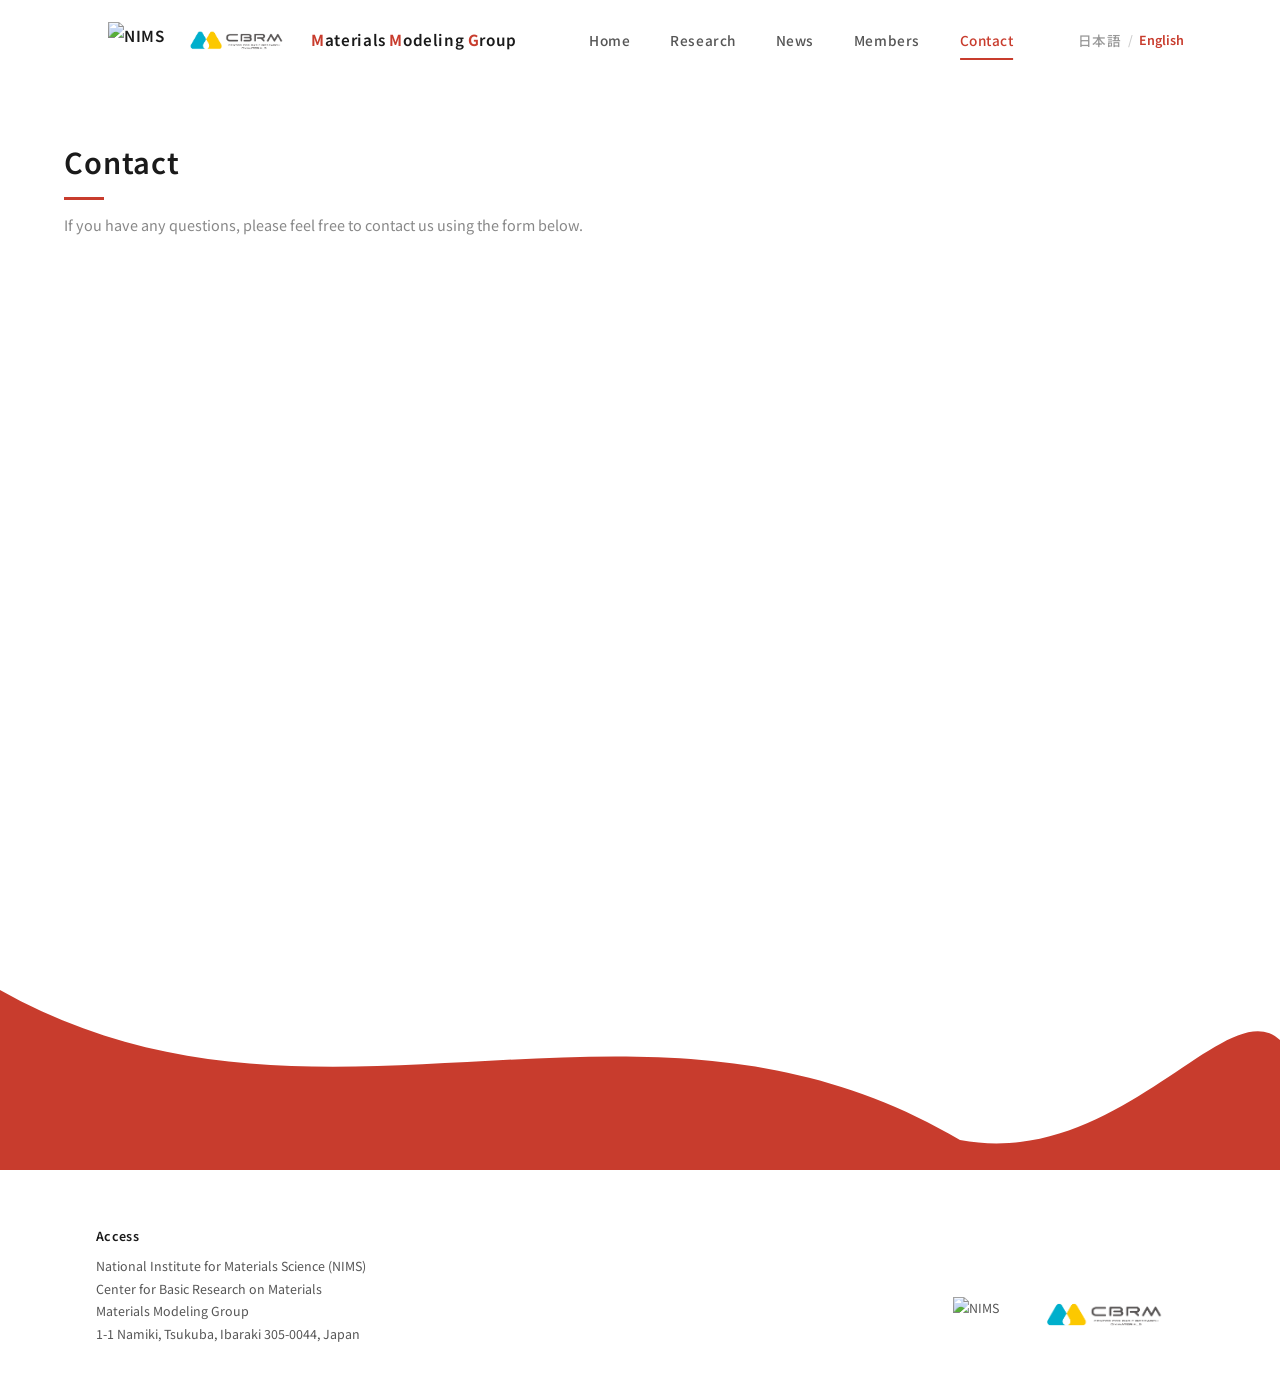
==== contact-en.html @ 7f23a016 "言語切替ボタン追加、英語ページ作成、スマホ版membersボタン位置修正 - ナビバーに日本語/English言語スイッチャーを全ページに追加 - 英語版ページ6ファイル新規作成（index, res" ====
<!DOCTYPE html>
<html lang="en">
<head>
  <meta charset="UTF-8">
  <meta name="viewport" content="width=device-width, initial-scale=1.0">
  <title>Contact - Materials Modeling Group</title>
  <link rel="stylesheet" href="css/style.css">
</head>
<body>
  <header class="navbar">
    <div class="navbar-inner">
      <a href="index-en.html" class="navbar-brand">
        <div class="navbar-logos">
          <img src="images/logo_nims_ja_en.png" alt="NIMS">
          <img src="images/cbrm_logo_yoko.png" alt="CBRM">
        </div>
        <span class="navbar-brand-text"><span>M</span>aterials <span>M</span>odeling <span>G</span>roup</span>
      </a>
      <nav class="nav-links">
        <a href="index-en.html">Home</a>
        <a href="research-en.html">Research</a>
        <a href="news-en.html">News</a>
        <a href="members-en.html">Members</a>
        <a href="contact-en.html" class="active">Contact</a>
        <div class="lang-switcher">
          <a href="contact.html">日本語</a>
          <span class="lang-separator">/</span>
          <span class="lang-active">English</span>
        </div>
      </nav>
      <button class="hamburger" aria-label="Menu">
        <span></span>
        <span></span>
        <span></span>
      </button>
    </div>
  </header>

  <main>
    <div class="container">
      <div class="page-header">
        <h1>Contact</h1>
        <p>If you have any questions, please feel free to contact us using the form below.</p>
      </div>

      <div class="contact-form fade-in-up">
        <div class="form-card" id="form-container">
          <form id="contact-form" onsubmit="return handleSubmit(event)">
            <div class="form-group">
              <label for="name">Name *</label>
              <input type="text" id="name" name="name" required>
              <p class="error-message hidden" id="name-error">Please enter your name</p>
            </div>

            <div class="form-group">
              <label for="email">Email *</label>
              <input type="email" id="email" name="email" required>
              <p class="error-message hidden" id="email-error">Please enter a valid email address</p>
            </div>

            <div class="form-group">
              <label for="subject">Subject *</label>
              <input type="text" id="subject" name="subject" required>
              <p class="error-message hidden" id="subject-error">Please enter a subject</p>
            </div>

            <div class="form-group">
              <label for="message">Message *</label>
              <textarea id="message" name="message" rows="6" required></textarea>
              <p class="error-message hidden" id="message-error">Please enter a message with at least 10 characters</p>
            </div>

            <button type="submit" class="btn-primary">Submit</button>
          </form>
        </div>

        <div class="form-card success-message hidden" id="success-container">
          <h2>Thank you for your inquiry</h2>
          <p>We will review your message and get back to you shortly.</p>
          <button class="btn-primary" onclick="resetForm()">New Inquiry</button>
        </div>
      </div>
    </div>
  </main>

  <div class="footer-wave">
    <svg viewBox="0 0 1440 220" preserveAspectRatio="none" xmlns="http://www.w3.org/2000/svg">
      <path d="M0,40 C360,220 720,0 1080,190 C1260,220 1380,40 1440,90 L1440,220 L0,220 Z"/>
    </svg>
  </div>

  <footer class="footer">
    <div class="footer-inner">
      <div class="footer-content">
        <div class="footer-access">
          <p class="footer-access-title">Access</p>
          <p>National Institute for Materials Science (NIMS)</p>
          <p>Center for Basic Research on Materials</p>
          <p>Materials Modeling Group</p>
          <p>1-1 Namiki, Tsukuba, Ibaraki 305-0044, Japan</p>
        </div>
        <div class="footer-logos">
          <img src="images/logo_nims_ja_en.png" alt="NIMS">
          <img src="images/cbrm_logo_yoko.png" alt="CBRM">
        </div>
      </div>
      <p class="footer-copy">&copy; 2026 Materials Modeling Group. All rights reserved.</p>
    </div>
  </footer>

  <script src="js/contact.js"></script>
  <script src="js/main.js"></script>
</body>
</html>
---- css/style.css ----
/* ========================================
   Materials Modeling Group
   Black / White / Gray / Vermillion / Dark Yellow-Green
   ======================================== */

/* Google Fonts */
@import url('https://fonts.googleapis.com/css2?family=Inter:wght@300;400;500;600;700&family=Noto+Sans+JP:wght@300;400;500;600;700&display=swap');

/* Reset & Base */
* {
  box-sizing: border-box;
  margin: 0;
  padding: 0;
}

html {
  font-size: 16px;
  scroll-behavior: smooth;
  background-color: #e8e8e8;
  overflow-x: hidden;
  -webkit-text-size-adjust: 100%;
  -moz-text-size-adjust: 100%;
  text-size-adjust: 100%;
}

body {
  font-family: 'Noto Sans JP', 'Inter', sans-serif;
  line-height: 1.8;
  color: #333;
  background-color: #fff;
  min-height: 100vh;
  font-weight: 400;
  max-width: 1600px;
  margin: 0 auto;
  box-shadow: 0 0 20px rgba(0,0,0,0.08);
  overflow-x: hidden;
}

a {
  color: #c83c2d;
  text-decoration: none;
  transition: color 0.3s ease;
}

a:hover {
  color: #a02e22;
}

ul {
  list-style: none;
}

img {
  max-width: 100%;
  height: auto;
}

/* ========================================
   Top Navbar
   ======================================== */
.navbar {
  position: fixed;
  top: 0;
  left: 50%;
  transform: translateX(-50%);
  width: 100%;
  max-width: 1600px;
  z-index: 1000;
  background-color: #fff;
  transition: box-shadow 0.4s ease;
  height: 80px;
}

.navbar.scrolled {
  box-shadow: 0 2px 16px rgba(0, 0, 0, 0.1);
}

.navbar-inner {
  width: 85%;
  max-width: 1200px;
  margin: 0 auto;
  display: flex;
  align-items: center;
  justify-content: space-between;
  height: 100%;
}

.navbar-brand {
  display: flex;
  align-items: center;
  gap: 0.75rem;
  text-decoration: none;
  color: #1a1a1a;
  font-weight: 600;
  font-size: 0.95rem;
  letter-spacing: 0.04em;
}

.navbar-brand:hover {
  color: #1a1a1a;
}

.navbar-logos {
  display: flex;
  align-items: center;
  gap: 0;
}

.navbar-logos img {
  height: 60px;
  width: auto;
  /* NIMS logo guideline: 保護エリア = 短辺(height) x 20% = 12px min */
  padding: 12px;
}

.navbar-logos img:last-child {
  height: 45px;
  padding: 8px;
}

.navbar-brand-text span {
  color: #c83c2d;
  font-weight: 700;
}

.nav-links {
  display: flex;
  align-items: center;
  gap: 2.5rem;
}

.nav-links a {
  color: #555;
  text-decoration: none;
  font-size: 0.85rem;
  font-weight: 500;
  padding: 0.5rem 0;
  position: relative;
  transition: color 0.3s ease;
  letter-spacing: 0.04em;
}

.nav-links a::after {
  content: '';
  position: absolute;
  bottom: 0;
  left: 50%;
  transform: translateX(-50%);
  width: 0;
  height: 2px;
  background-color: #c83c2d;
  transition: width 0.3s ease;
}

.nav-links a:hover {
  color: #c83c2d;
  text-decoration: none;
}

.nav-links a:hover::after {
  width: 100%;
}

.nav-links a.active {
  color: #c83c2d;
}

.nav-links a.active::after {
  width: 100%;
}

/* Language Switcher */
.lang-switcher {
  display: flex;
  align-items: center;
  gap: 0.4rem;
  font-size: 0.78rem;
  font-weight: 500;
  margin-left: 1.5rem;
  white-space: nowrap;
}

.lang-switcher a {
  color: #999;
  text-decoration: none;
  transition: color 0.3s ease;
}

.lang-switcher a:hover {
  color: #c83c2d;
}

.lang-active {
  color: #c83c2d;
  font-weight: 600;
}

.lang-separator {
  color: #ccc;
}

/* Hamburger Menu */
.hamburger {
  display: none;
  flex-direction: column;
  justify-content: center;
  gap: 6px;
  width: 28px;
  height: 28px;
  cursor: pointer;
  background: none;
  border: none;
  padding: 0;
  z-index: 1001;
}

.hamburger span {
  display: block;
  width: 100%;
  height: 1.5px;
  background-color: #1a1a1a;
  transition: all 0.3s ease;
}

.hamburger.active span:nth-child(1) {
  transform: translateY(7.5px) rotate(45deg);
}

.hamburger.active span:nth-child(2) {
  opacity: 0;
}

.hamburger.active span:nth-child(3) {
  transform: translateY(-7.5px) rotate(-45deg);
}

/* ========================================
   Hero Section
   ======================================== */
.hero {
  width: 100%;
  margin-top: 80px;
  position: relative;
}

.hero-image {
  width: 100%;
  position: relative;
  height: 75vh;
  max-height: 650px;
  min-height: 420px;
  background-color: #e0e0e0;
  overflow: hidden;
}

.hero-image > img {
  width: 100%;
  height: 100%;
  object-fit: cover;
  display: block;
}

.hero-overlay {
  position: absolute;
  top: 0;
  left: 0;
  right: 0;
  bottom: 0;
  display: flex;
  flex-direction: column;
  justify-content: flex-end;
  background: linear-gradient(
    to top,
    rgba(0, 0, 0, 0.55) 0%,
    rgba(0, 0, 0, 0.25) 40%,
    rgba(0, 0, 0, 0.05) 70%,
    transparent 100%
  );
  pointer-events: none;
  padding: 4rem 5rem 11rem;
}

.hero-title {
  color: #fff;
  font-family: 'Inter', 'Noto Sans JP', sans-serif;
  font-size: 3.5rem;
  font-weight: 700;
  letter-spacing: 0.03em;
  text-shadow: 0 2px 16px rgba(0, 0, 0, 0.3);
  margin-bottom: 1.25rem;
}

.hero-title .accent {
  color: #c83c2d;
}

.hero-catchphrase {
  border-left: 3px solid rgba(255, 255, 255, 0.6);
  padding-left: 1.5rem;
}

.hero-catchphrase p {
  color: rgba(255, 255, 255, 0.95);
  font-size: 1.1rem;
  font-weight: 400;
  text-shadow: 0 1px 8px rgba(0, 0, 0, 0.25);
  line-height: 1.8;
  letter-spacing: 0.04em;
}

/* Hero wave — overlaps onto the hero */
.hero .wave-divider {
  position: absolute;
  bottom: -1px;
  left: 0;
  right: 0;
  z-index: 2;
  line-height: 0;
}

/* ========================================
   Container
   ======================================== */
.container {
  width: 90%;
  max-width: 1300px;
  margin: 0 auto;
}

/* ========================================
   Sections
   ======================================== */
.section {
  padding: 1.5rem 0 14rem;
  position: relative;
  overflow: hidden;
}

.section-alt {
  background-color: #f0f0f0;
}

.section-accent {
  background-color: #c83c2d;
}

.section-accent .section-header h2 {
  color: #fff;
}

.section-accent .section-header h2::after {
  background-color: #fff;
}

.section-accent .more-link {
  color: rgba(255,255,255,0.85);
}

.section-accent .more-link:hover {
  color: #fff;
}

.section-white {
  background-color: #fff;
}

.section-header {
  display: flex;
  justify-content: space-between;
  align-items: flex-end;
  margin-bottom: 2.5rem;
}

.section-header h2 {
  color: #1a1a1a;
  font-size: 1.6rem;
  font-weight: 600;
  position: relative;
  padding-bottom: 0.75rem;
  letter-spacing: 0.03em;
}

.section-header h2::after {
  content: '';
  position: absolute;
  bottom: 0;
  left: 0;
  width: 32px;
  height: 3px;
  background-color: #c83c2d;
}

.more-link {
  color: #c83c2d;
  font-size: 0.85rem;
  font-weight: 500;
  transition: opacity 0.3s ease;
  display: inline-flex;
  align-items: center;
  gap: 0.3rem;
  letter-spacing: 0.02em;
}

.more-link:hover {
  opacity: 0.7;
}

/* ========================================
   Wave Dividers — large dramatic curves
   ======================================== */
.wave-divider {
  position: relative;
  width: 100%;
  overflow: hidden;
  line-height: 0;
  background-color: transparent;
}

.wave-divider svg {
  display: block;
  width: 100%;
  height: 220px;
}

.wave-divider.wave-alt svg path {
  fill: #f0f0f0;
}

.wave-divider.wave-white svg path {
  fill: #fff;
}

/* Section bottom waves */
.section .wave-divider-bottom {
  position: absolute;
  bottom: -1px;
  left: 0;
  right: 0;
  z-index: 2;
  line-height: 0;
}

.section .wave-divider-bottom svg {
  display: block;
  width: 100%;
  height: 220px;
}

/* Footer top wave */
.footer-wave {
  position: relative;
  width: 100%;
  overflow: hidden;
  line-height: 0;
  margin-bottom: -1px;
  background-color: #fff;
}

.footer-wave svg {
  display: block;
  width: 100%;
  height: 220px;
}

.footer-wave svg path {
  fill: #c83c2d;
}

/* ========================================
   Intro Section
   ======================================== */
.intro-section {
  max-width: min(860px, 100%);
  margin: 0 auto;
}

.intro-keywords {
  display: grid;
  grid-template-columns: repeat(4, 1fr);
  gap: 1.25rem;
  margin-bottom: 3rem;
}

.keyword-card {
  background-color: #fff;
  border-radius: 4px;
  padding: 2rem 1rem;
  text-align: center;
  box-shadow: 0 2px 12px rgba(0, 0, 0, 0.06);
  transition: transform 0.4s ease, box-shadow 0.4s ease;
  border: 1px solid #e0e0e0;
}

.section-alt .keyword-card {
  background-color: #fff;
}

.section-white .keyword-card {
  background-color: #f0f0f0;
  border-color: transparent;
}

.keyword-card:hover {
  transform: translateY(-6px);
  box-shadow: 0 12px 32px rgba(0, 0, 0, 0.1);
}

.keyword-icon {
  font-size: 1.75rem;
  margin-bottom: 0.75rem;
  display: block;
  color: #4a7a2e;
}

.keyword-card h3 {
  font-size: 0.9rem;
  font-weight: 600;
  color: #1a1a1a;
  letter-spacing: 0.04em;
}

.intro-heading {
  font-size: 1.15rem;
  font-weight: 700;
  color: #1a1a1a;
  margin-bottom: 1.5rem;
  line-height: 1.8;
}

.intro-text {
  line-height: 2;
  text-align: left;
}

.intro-text p {
  margin-bottom: 1.5rem;
  color: #555;
  font-size: 0.78rem;
}

.intro-text p:last-child {
  margin-bottom: 0;
}

/* ========================================
   News - Timeline Style
   ======================================== */
.news-timeline {
  padding-left: 0.5rem;
}

.news-timeline-item {
  display: flex;
  align-items: flex-start;
  gap: 1.5rem;
  padding: 1rem 0;
  border-bottom: 1px solid #ddd;
  position: relative;
  padding-left: 1.5rem;
  transition: background-color 0.3s ease;
}

.news-timeline-item::before {
  content: '';
  position: absolute;
  left: 0;
  top: 50%;
  transform: translateY(-50%);
  width: 6px;
  height: 6px;
  background-color: #c83c2d;
  border-radius: 50%;
}

.news-timeline-item:last-child {
  border-bottom: none;
}

.news-timeline-item:hover {
  background-color: #f5f5f5;
}

.news-timeline-item .date {
  color: #999;
  font-size: 0.78rem;
  min-width: 100px;
  font-weight: 400;
}

.news-timeline-item .news-title {
  color: #333;
  font-size: 0.78rem;
  line-height: 1.7;
}

.news-timeline-item:hover .news-title {
  color: #c83c2d;
}

/* ========================================
   Top Page Members - square photos, cards
   ======================================== */
.top-member-leader {
  display: flex;
  justify-content: center;
  margin-bottom: 2rem;
}

.top-member-leader .top-member-card {
  width: calc(100% / 3 - 1.34rem);
}

.top-member-grid {
  display: grid;
  grid-template-columns: repeat(3, 1fr);
  gap: 2rem;
  margin-bottom: 2rem;
}

.top-member-grid:last-child {
  margin-bottom: 0;
}

.top-member-card {
  background-color: #fff;
  border-radius: 4px;
  box-shadow: 0 2px 12px rgba(0, 0, 0, 0.06);
  overflow: hidden;
  transition: transform 0.4s ease, box-shadow 0.4s ease;
  display: flex;
  flex-direction: column;
  align-items: center;
  padding: 2.5rem 1.5rem 1.5rem;
  text-align: center;
  border: 1px solid #e0e0e0;
}

.section-alt .top-member-card {
  background-color: #fff;
}

.top-member-card:hover {
  transform: translateY(-6px);
  box-shadow: 0 16px 40px rgba(0, 0, 0, 0.1);
}

.top-member-photo {
  width: 120px;
  height: 160px;
  border-radius: 4px;
  object-fit: cover;
  object-position: top;
  display: block;
  border: 2px solid #e0e0e0;
  margin-bottom: 1.25rem;
  transition: border-color 0.4s ease;
}

.top-member-card:hover .top-member-photo {
  border-color: #4a7a2e;
}

.top-member-body {
  display: flex;
  flex-direction: column;
  align-items: center;
  flex: 1;
  width: 100%;
}

.top-member-name {
  font-size: 1rem;
  font-weight: 600;
  color: #1a1a1a;
  margin-bottom: 0.1rem;
}

.top-member-title {
  font-size: 0.75rem;
  color: #999;
  margin-bottom: 0.5rem;
  font-weight: 400;
  letter-spacing: 0.03em;
}

.top-member-email {
  font-size: 0.72rem;
  color: #888;
  margin-bottom: 0.5rem;
}

.top-member-research {
  font-size: 0.78rem;
  color: #555;
  line-height: 1.6;
  margin-bottom: 0.75rem;
  flex: 1;
}

.top-member-buttons {
  display: flex;
  gap: 0.5rem;
  justify-content: center;
}

.personal-page-btn {
  display: inline-block;
  background-color: transparent;
  color: #4a7a2e;
  padding: 0.35rem 1.2rem;
  border-radius: 2px;
  font-size: 0.75rem;
  font-weight: 500;
  text-decoration: none;
  transition: all 0.3s ease;
  border: 1px solid #4a7a2e;
}

.personal-page-btn:hover {
  background-color: #4a7a2e;
  color: #fff;
  text-decoration: none;
}

/* ========================================
   Page Header (subpages)
   ======================================== */
.page-header {
  padding-top: calc(80px + 3.5rem);
  padding-bottom: 2.5rem;
}

.page-header h1 {
  color: #1a1a1a;
  font-size: 1.8rem;
  font-weight: 600;
  margin-bottom: 0.5rem;
  position: relative;
  padding-bottom: 0.75rem;
  letter-spacing: 0.03em;
}

.page-header h1::after {
  content: '';
  position: absolute;
  bottom: 0;
  left: 0;
  width: 40px;
  height: 3px;
  background-color: #c83c2d;
}

.page-header p {
  color: #888;
  font-size: 0.9rem;
  margin-top: 0.75rem;
  font-weight: 400;
}

/* ========================================
   News List (news.html)
   ======================================== */
.news-list {
  display: flex;
  flex-direction: column;
  gap: 1.25rem;
}

.news-card {
  background-color: #fff;
  border-radius: 4px;
  box-shadow: 0 2px 12px rgba(0, 0, 0, 0.06);
  padding: 1.75rem 2rem;
  transition: transform 0.3s ease, box-shadow 0.3s ease;
  border: 1px solid #e0e0e0;
}

.news-card:hover {
  transform: translateY(-3px);
  box-shadow: 0 12px 32px rgba(0, 0, 0, 0.1);
}

.news-header {
  display: flex;
  justify-content: space-between;
  align-items: center;
  margin-bottom: 0.5rem;
}

.news-card h2 {
  color: #1a1a1a;
  font-size: 1.05rem;
  font-weight: 600;
  margin: 0.5rem 0;
  line-height: 1.6;
}

.category {
  display: inline-block;
  background-color: #c83c2d;
  color: white;
  padding: 0.2rem 0.85rem;
  border-radius: 2px;
  font-size: 0.7rem;
  font-weight: 500;
  letter-spacing: 0.03em;
}

.date {
  color: #999;
  font-size: 0.78rem;
  font-weight: 400;
}

.preview {
  color: #666;
  font-size: 0.78rem;
  line-height: 1.7;
  margin-top: 0.5rem;
}

/* ========================================
   Members Page (members.html)
   ======================================== */
.member-section {
  margin-bottom: 3rem;
}

.member-section-title {
  color: #1a1a1a;
  font-size: 1.05rem;
  font-weight: 600;
  padding-bottom: 0.6rem;
  border-bottom: 1px solid #ddd;
  margin-bottom: 1.5rem;
  position: relative;
  letter-spacing: 0.03em;
}

.member-section-title::before {
  content: '';
  position: absolute;
  bottom: -1px;
  left: 0;
  width: 28px;
  height: 3px;
  background-color: #c83c2d;
}

.member-list {
  display: flex;
  flex-direction: column;
  gap: 1.5rem;
}

.member-entry {
  display: flex;
  gap: 2rem;
  padding: 1.75rem;
  background-color: #fff;
  border-radius: 4px;
  box-shadow: 0 2px 12px rgba(0, 0, 0, 0.04);
  transition: box-shadow 0.4s ease;
  border: 1px solid #e0e0e0;
}

.member-entry:hover {
  box-shadow: 0 8px 28px rgba(0, 0, 0, 0.08);
}

.member-photo {
  width: 120px;
  height: 160px;
  object-fit: cover;
  object-position: top;
  border-radius: 4px;
  flex-shrink: 0;
  transition: transform 0.4s ease;
}

.member-entry:hover .member-photo {
  transform: scale(1.02);
}

.member-info {
  flex: 1;
  display: flex;
  flex-direction: column;
}

.member-name {
  color: #1a1a1a;
  font-size: 1rem;
  font-weight: 600;
  margin-bottom: 0.1rem;
}

.member-photo-area {
  display: flex;
  flex-direction: column;
  align-items: center;
  flex-shrink: 0;
}

.member-photo-area .email {
  font-size: 0.68rem;
  color: #888;
  text-align: center;
  margin-top: 0.4rem;
  word-break: break-all;
  line-height: 1.3;
}

.member-photo-area .email::before {
  content: '';
  display: inline-block;
  width: 0.72rem;
  height: 0.72rem;
  margin-right: 0.2rem;
  vertical-align: middle;
  background-image: url("data:image/svg+xml,%3Csvg xmlns='http://www.w3.org/2000/svg' viewBox='0 0 24 24' fill='none' stroke='%23888' stroke-width='2'%3E%3Crect x='2' y='4' width='20' height='16' rx='2'/%3E%3Cpath d='M22 4L12 13 2 4'/%3E%3C/svg%3E");
  background-size: contain;
  background-repeat: no-repeat;
}

.member-info .samurai-btn {
  display: inline-block;
  background-color: transparent;
  color: #4a7a2e;
  padding: 0.3rem 1.2rem;
  border-radius: 2px;
  font-size: 0.75rem;
  font-weight: 500;
  text-decoration: none;
  margin-bottom: 0.75rem;
  margin-right: 0.5rem;
  transition: all 0.3s ease;
  border: 1px solid #4a7a2e;
}

.member-info .samurai-btn:hover {
  background-color: #4a7a2e;
  color: #fff;
  text-decoration: none;
}

.member-info .personal-page-btn {
  margin-bottom: 0.75rem;
}

.member-info .research-title {
  color: #333;
  font-size: 0.78rem;
  font-weight: 500;
  margin-bottom: 0;
  line-height: 1.4;
}

.member-info .keywords {
  color: #999;
  font-size: 0.78rem;
  line-height: 1.4;
}


.member-additional-roles {
  font-size: 0.78rem;
  color: #888;
  font-weight: 400;
  margin-bottom: 0.6rem;
  line-height: 1.4;
}

.member-additional-roles:empty {
  display: none;
}

.member-buttons {
  display: flex;
  gap: 0.5rem;
  margin-top: auto;
  align-self: flex-end;
  padding-top: 0.75rem;
  align-items: center;
}

.member-buttons .samurai-btn,
.member-buttons .researchmap-btn,
.member-buttons .personal-page-btn {
  margin: 0;
}

.member-info .researchmap-btn {
  display: inline-block;
  background-color: transparent;
  color: #4a7a2e;
  padding: 0.3rem 1.2rem;
  border-radius: 2px;
  font-size: 0.75rem;
  font-weight: 500;
  text-decoration: none;
  transition: all 0.3s ease;
  border: 1px solid #4a7a2e;
}

.member-info .researchmap-btn:hover {
  background-color: #4a7a2e;
  color: #fff;
  text-decoration: none;
}

/* Compact Member Grid */
.compact-member-grid {
  display: grid;
  grid-template-columns: repeat(4, 1fr);
  gap: 1.5rem;
}

.compact-member-item {
  text-align: center;
  background-color: #fff;
  border-radius: 4px;
  padding: 1.75rem 1rem;
  box-shadow: 0 2px 12px rgba(0, 0, 0, 0.04);
  transition: transform 0.4s ease, box-shadow 0.4s ease;
  border: 1px solid #e0e0e0;
}

.compact-member-item:hover {
  transform: translateY(-5px);
  box-shadow: 0 12px 32px rgba(0, 0, 0, 0.1);
}

.compact-member-photo {
  width: 90px;
  height: 110px;
  border-radius: 4px;
  object-fit: cover;
  object-position: top;
  border: 2px solid #e0e0e0;
  display: block;
  margin: 0 auto 0.75rem;
  transition: border-color 0.4s ease;
}

.compact-member-item:hover .compact-member-photo {
  border-color: #4a7a2e;
}

.compact-member-name {
  font-size: 0.85rem;
  font-weight: 600;
  color: #1a1a1a;
  line-height: 1.4;
}

.compact-member-name span {
  font-size: 0.75rem;
  font-weight: 400;
  color: #999;
}

.inline-title-grid {
  display: grid;
  grid-template-columns: repeat(4, 1fr);
  gap: 1.5rem;
}

.inline-title-span2 {
  grid-column: span 2;
}

.member-grid-2col {
  display: grid;
  grid-template-columns: repeat(2, 1fr);
  gap: 1.5rem;
}

.member-title-label {
  font-size: 0.78rem;
  color: #999;
  font-weight: 400;
  letter-spacing: 0.03em;
  margin-bottom: 0.6rem;
  line-height: 1.4;
}

.member-subsection-title {
  font-size: 0.95rem;
  font-weight: 600;
  color: #1a1a1a;
  margin-top: 2rem;
  margin-bottom: 0.75rem;
  padding-left: 0.5rem;
  border-left: 3px solid #c83c2d;
}

.member-bullet-list {
  list-style: disc;
  padding-left: 1.5rem;
  margin-top: 0.75rem;
  line-height: 2.2;
  color: #555;
  font-size: 0.78rem;
}

/* ========================================
   Members2 - Researcher Block
   ======================================== */
.researcher-block {
  margin-bottom: 3.5rem;
  border-left: 3px solid #c83c2d;
  padding-left: 1.5rem;
}

.researcher-lead {
  display: flex;
  gap: 1.5rem;
  margin-bottom: 0.75rem;
}

.researcher-lead-photo {
  width: 120px;
  height: 155px;
  object-fit: cover;
  object-position: top;
  border-radius: 4px;
  border: 2px solid #e0e0e0;
  flex-shrink: 0;
  transition: border-color 0.4s ease;
}

.researcher-block:hover .researcher-lead-photo {
  border-color: #4a7a2e;
}

.researcher-lead-info {
  flex: 1;
}

.researcher-lead-name {
  font-size: 1.1rem;
  font-weight: 600;
  color: #1a1a1a;
  margin-bottom: 0.15rem;
}

.researcher-lead-title {
  font-size: 0.78rem;
  color: #999;
  margin-bottom: 0.4rem;
  font-weight: 400;
  letter-spacing: 0.03em;
}

.researcher-lead-email {
  font-size: 0.78rem;
  color: #888;
  margin-bottom: 0.3rem;
}

.researcher-lead-info .samurai-btn {
  display: inline-block;
  background-color: transparent;
  color: #4a7a2e;
  padding: 0.3rem 1.2rem;
  border-radius: 2px;
  font-size: 0.75rem;
  font-weight: 500;
  text-decoration: none;
  margin-bottom: 0.75rem;
  margin-right: 0.5rem;
  transition: all 0.3s ease;
  border: 1px solid #4a7a2e;
}

.researcher-lead-info .samurai-btn:hover {
  background-color: #4a7a2e;
  color: #fff;
  text-decoration: none;
}

.researcher-lead-info .personal-page-btn {
  margin-bottom: 0.75rem;
}

.researcher-lead-research {
  font-size: 0.78rem;
  font-weight: 500;
  color: #333;
  margin-bottom: 0.15rem;
}

.researcher-lead-keywords {
  font-size: 0.78rem;
  color: #999;
  line-height: 1.6;
}

.team-members {
  display: grid;
  grid-template-columns: repeat(3, 1fr);
  gap: 1rem;
}

.team-member-entry {
  display: flex;
  gap: 0.75rem;
  align-items: center;
  padding: 0.5rem;
  border: 1px solid #e0e0e0;
  border-radius: 4px;
  transition: box-shadow 0.3s ease;
}

.team-member-entry:hover {
  box-shadow: 0 4px 16px rgba(0, 0, 0, 0.06);
}

.team-member-photo {
  width: 80px;
  height: 100px;
  object-fit: cover;
  object-position: top;
  border-radius: 4px;
  border: 1px solid #e0e0e0;
  flex-shrink: 0;
}

.team-member-info {
  flex: 1;
}

.team-member-name {
  font-size: 0.9rem;
  font-weight: 600;
  color: #1a1a1a;
  line-height: 1.4;
}

.team-member-name span {
  font-weight: 400;
  color: #999;
}

.team-member-title {
  font-size: 0.78rem;
  color: #999;
  margin-top: 0.1rem;
}

/* ========================================
   Research Page
   ======================================== */
.research-intro {
  max-width: min(860px, 100%);
  margin: 0 auto;
  line-height: 2;
}

.research-intro p {
  margin-bottom: 1.5rem;
  color: #555;
  font-size: 0.78rem;
}

.research-intro p:last-child {
  margin-bottom: 0;
}

/* ========================================
   Contact Form
   ======================================== */
.contact-form {
  max-width: 600px;
  margin: 0 auto;
}

.form-card {
  background-color: #fff;
  padding: 2.5rem;
  border-radius: 4px;
  box-shadow: 0 2px 12px rgba(0, 0, 0, 0.06);
  border: 1px solid #e0e0e0;
}

.form-group {
  margin-bottom: 1.5rem;
}

.form-group label {
  display: block;
  margin-bottom: 0.5rem;
  color: #1a1a1a;
  font-weight: 500;
  font-size: 0.85rem;
  letter-spacing: 0.02em;
}

.form-group input,
.form-group textarea {
  width: 100%;
  padding: 0.85rem 1rem;
  border: 1px solid #ccc;
  border-radius: 2px;
  font-size: 0.92rem;
  font-family: inherit;
  transition: border-color 0.3s ease, box-shadow 0.3s ease;
  background-color: #fafafa;
}

.form-group input:focus,
.form-group textarea:focus {
  outline: none;
  border-color: #4a7a2e;
  box-shadow: 0 0 0 3px rgba(74, 122, 46, 0.12);
  background-color: #fff;
}

.form-group textarea {
  resize: vertical;
  min-height: 140px;
}

.form-group input.error,
.form-group textarea.error {
  border-color: #c83c2d;
}

.error-message {
  color: #c83c2d;
  font-size: 0.78rem;
  margin-top: 0.5rem;
}

.btn-primary {
  width: 100%;
  padding: 0.9rem;
  background-color: #c83c2d;
  color: white;
  border: none;
  border-radius: 2px;
  font-size: 0.95rem;
  font-weight: 600;
  cursor: pointer;
  transition: background-color 0.3s ease, transform 0.2s ease;
  font-family: inherit;
  letter-spacing: 0.04em;
}

.btn-primary:hover {
  background-color: #a02e22;
  transform: translateY(-1px);
}

.btn-primary:active {
  transform: translateY(0);
}

.success-message {
  text-align: center;
  padding: 3rem 2rem;
}

.success-message h2 {
  color: #4a7a2e;
  margin-bottom: 1rem;
  font-size: 1.2rem;
}

.success-message p {
  color: #888;
  margin-bottom: 2rem;
}

/* ========================================
   Modal
   ======================================== */
.modal-overlay {
  position: fixed;
  top: 0;
  left: 0;
  right: 0;
  bottom: 0;
  background-color: rgba(0, 0, 0, 0.5);
  display: flex;
  justify-content: center;
  align-items: center;
  z-index: 2000;
  padding: 1rem;
}

.modal {
  background-color: white;
  padding: 2.5rem;
  border-radius: 4px;
  max-width: 600px;
  width: 100%;
  max-height: 80vh;
  overflow-y: auto;
  position: relative;
  box-shadow: 0 24px 64px rgba(0, 0, 0, 0.2);
}

.modal-close {
  position: absolute;
  top: 1rem;
  right: 1rem;
  background: none;
  border: none;
  font-size: 1.5rem;
  cursor: pointer;
  color: #999;
  transition: color 0.3s ease;
}

.modal-close:hover {
  color: #1a1a1a;
}

.modal h2 {
  color: #1a1a1a;
  margin: 1rem 0;
}

.modal .content {
  color: #555;
  line-height: 1.8;
}

.hidden {
  display: none !important;
}

/* ========================================
   Footer - dark black
   ======================================== */
.footer {
  background-color: #fff;
  color: #555;
  padding: 3.5rem 0 0;
  font-size: 0.78rem;
}

.footer-inner {
  width: 85%;
  max-width: 1100px;
  margin: 0 auto;
}

.footer-content {
  display: flex;
  justify-content: space-between;
  align-items: flex-end;
  margin-bottom: 2rem;
}

.footer-access {
  color: #555;
  line-height: 1.8;
}

.footer-access-title {
  font-size: 0.78rem;
  font-weight: 600;
  color: #1a1a1a;
  margin-bottom: 0.5rem;
  letter-spacing: 0.03em;
}

.footer-logos {
  display: flex;
  gap: 1rem;
  align-items: center;
}

.footer-logos img {
  height: 60px;
  width: auto;
  transition: opacity 0.3s ease;
  /* NIMS logo guideline: 保護エリア = 短辺(height) x 20% = 12px min */
  padding: 12px;
}

.footer-logos img:hover {
  opacity: 1;
}

.footer-bottom {
  background-color: #c83c2d;
  margin-top: 2rem;
  padding: 1rem 0;
}

.footer-copy {
  text-align: center;
  font-size: 0.72rem;
  color: rgba(255,255,255,0.85);
  letter-spacing: 0.02em;
}

/* ========================================
   Scroll Animation
   ======================================== */
.fade-in-up {
  opacity: 0;
  transform: translateY(24px);
  transition: opacity 0.7s ease-out, transform 0.7s ease-out;
}

.fade-in-up.visible {
  opacity: 1;
  transform: translateY(0);
}

/* ========================================
   Responsive Design
   ======================================== */
@media (max-width: 1024px) {
  .top-member-grid {
    grid-template-columns: repeat(3, 1fr);
  }

  .intro-keywords {
    grid-template-columns: repeat(2, 1fr);
  }

  .intro-text p {
    font-size: 0.78rem;
  }
}

@media (max-width: 768px) {
  /* Navbar mobile */
  .nav-links {
    display: none;
    position: fixed;
    top: 86px;
    left: 0;
    right: 0;
    background-color: #fff;
    flex-direction: column;
    padding: 1.5rem 2.5rem 2rem;
    gap: 0;
    box-shadow: 0 8px 24px rgba(0, 0, 0, 0.1);
  }

  .nav-links.open {
    display: flex;
  }

  .nav-links a {
    padding: 1rem 0;
    border-bottom: 1px solid #eee;
    font-size: 0.95rem;
  }

  .nav-links a::after {
    display: none;
  }

  .nav-links > :last-child {
    border-bottom: none;
  }

  .hamburger {
    display: flex;
  }

  /* Navbar — stack logos above group name on tablet */
  .navbar {
    height: auto;
    padding: 0.5rem 0;
  }

  .navbar-brand {
    flex-direction: column;
    align-items: flex-start;
    gap: 0.15rem;
  }

  .navbar-logos img {
    height: 56px;
    padding: 11px;
  }

  .navbar-logos img:last-child {
    height: 42px;
    padding: 8px;
  }

  /* Hero */
  .hero {
    margin-top: 86px;
  }

  .hero-image {
    height: 50vh;
    min-height: 300px;
  }

  .hero-overlay {
    padding: 2rem 2rem 7rem;
  }

  .hero-title {
    font-size: 2.25rem;
  }

  .hero-catchphrase p {
    font-size: 0.92rem;
  }

  /* Sections */
  .section {
    padding: 1rem 0 9rem;
  }

  /* Waves — smaller on tablet */
  .wave-divider svg,
  .section .wave-divider-bottom svg,
  .footer-wave svg {
    height: 120px;
  }

  .container {
    width: 90%;
  }

  .intro-text p {
    font-size: 0.78rem;
  }

  /* Members */
  .top-member-grid {
    grid-template-columns: repeat(3, 1fr);
    gap: 0.75rem;
  }

  .member-grid-2col {
    grid-template-columns: repeat(3, 1fr);
    gap: 0.4rem;
  }

  .member-entry {
    flex-direction: column;
    gap: 0.2rem;
    padding: 0.3rem;
    align-items: center;
    text-align: center;
    overflow: hidden;
  }

  .member-photo {
    width: 50px;
    height: 65px;
  }

  .member-name {
    font-size: 0.55rem;
    line-height: 1.2;
    margin-bottom: 0;
    overflow-wrap: break-word;
    word-break: break-word;
    max-width: 100%;
  }

  .member-title-label {
    font-size: 0.45rem;
    margin-bottom: 0.1rem;
  }

  .member-photo-area .email,
  .member-info .research-title,
  .member-info .keywords {
    display: none;
  }

  .member-photo-area {
    align-items: center;
  }

  .member-info .samurai-btn,
  .member-info .personal-page-btn,
  .member-info .researchmap-btn {
    font-size: 0.45rem;
    padding: 0.1rem 0.4rem;
    margin-bottom: 0;
    margin-right: 0;
  }

  .member-info {
    flex: 1;
    display: flex;
    flex-direction: column;
    width: 100%;
  }

  .member-buttons {
    align-self: center;
    margin-top: auto;
    padding-top: 0.1rem;
    flex-wrap: wrap;
    justify-content: center;
    gap: 0.2rem;
  }

  .member-additional-roles {
    display: none;
  }

  .lang-switcher {
    margin-left: 0;
    padding: 1rem 0;
    justify-content: center;
    font-size: 0.95rem;
    border-bottom: none;
  }

  .member-section {
    margin-bottom: 1.5rem;
  }

  .member-section-title {
    font-size: 0.8rem;
    margin-bottom: 0.5rem;
  }

  .compact-member-grid {
    grid-template-columns: repeat(2, 1fr);
  }

  .inline-title-grid {
    grid-template-columns: 1fr;
    gap: 0.5rem;
  }

  .inline-title-span2 {
    grid-column: span 1;
  }

  /* News */
  .news-timeline-item {
    flex-direction: column;
    gap: 0.25rem;
  }

  .news-timeline-item .date {
    min-width: auto;
  }

  /* Footer */
  .footer-content {
    flex-direction: column;
    align-items: flex-start;
    gap: 1.5rem;
  }

  .footer-logos {
    align-self: flex-end;
  }

  /* Page header */
  .page-header {
    padding-top: calc(86px + 2rem);
  }

  /* Section header */
  .section-header {
    flex-direction: column;
    gap: 0.75rem;
    align-items: flex-start;
  }
}

@media (max-width: 480px) {
  .top-member-grid {
    grid-template-columns: repeat(3, 1fr);
    gap: 0.3rem;
    margin-bottom: 0.3rem;
  }

  .top-member-leader {
    margin-bottom: 0.3rem;
  }

  .top-member-leader .top-member-card {
    width: calc(100% / 3 - 0.2rem);
  }

  .top-member-card {
    padding: 0.3rem 0.2rem 0.3rem;
  }

  .top-member-photo {
    width: 50px;
    height: 65px;
    margin-bottom: 0.15rem;
  }

  .top-member-name {
    font-size: 0.6rem;
    white-space: nowrap;
    margin-bottom: 0;
  }

  .top-member-title {
    font-size: 0.5rem;
    margin-bottom: 0.1rem;
  }

  .top-member-email {
    display: none;
  }

  .top-member-research {
    font-size: 0.5rem;
    line-height: 1.3;
    margin-bottom: 0.1rem;
  }

  .personal-page-btn {
    font-size: 0.45rem;
    padding: 0.1rem 0.4rem;
  }

  .top-member-buttons {
    flex-direction: column;
    gap: 0.1rem;
  }

  .intro-keywords {
    grid-template-columns: repeat(2, 1fr);
    gap: 0.75rem;
  }

  .compact-member-grid {
    grid-template-columns: repeat(2, 1fr);
  }

  .intro-text p {
    font-size: 0.78rem;
  }

  /* Waves — smaller on mobile */
  .wave-divider svg,
  .section .wave-divider-bottom svg,
  .footer-wave svg {
    height: 70px;
  }

  .form-card {
    padding: 1.5rem;
  }

  /* Navbar — stack logos above group name */
  .navbar {
    height: auto;
    padding: 0.5rem 0;
  }

  .navbar-inner {
    padding: 0 1rem;
    width: 100%;
  }

  .navbar-brand {
    flex-direction: column;
    align-items: flex-start;
    gap: 0.15rem;
  }

  .navbar-logos {
    gap: 0;
  }

  .navbar-logos img {
    height: 60px;
    padding: 12px;
  }

  .navbar-logos img:last-child {
    height: 45px;
    padding: 8px;
  }

  .navbar-brand-text {
    font-size: 0.85rem;
    margin-left: 12px;
  }

  .nav-links {
    top: 90px;
  }

  .lang-switcher {
    font-size: 0.85rem;
  }

  .hero {
    margin-top: 90px;
  }

  .hero-image {
    height: auto;
    min-height: 0;
    max-height: none;
  }

  .hero-image > img {
    object-fit: contain;
    height: auto;
  }

  .hero-overlay {
    padding: 1.5rem calc(1rem + 12px) 3rem;
  }

  .hero-title {
    font-size: 1.5rem;
  }

  .intro-heading {
    font-size: 0.85rem;
  }

  .page-header {
    padding-top: calc(90px + 2rem);
  }

  .footer {
    font-size: 0.78rem;
    padding: 1.5rem 0 0;
  }

  .footer-access {
    line-height: 1.4;
  }

  .footer-access-title {
    font-size: 0.78rem;
    margin-bottom: 0.2rem;
  }

  .footer-content {
    margin-bottom: 1rem;
  }

  .footer-bottom {
    margin-top: 1rem;
    padding: 0.5rem 0;
  }
}

/* Landscape phones (wide but short) */
@media (max-height: 650px) and (orientation: landscape) {
  .navbar {
    height: auto;
    padding: 0.3rem 0;
  }

  .navbar-inner {
    padding: 0 0.75rem;
    width: 100%;
  }

  .navbar-brand {
    flex-direction: row;
    align-items: center;
    gap: 0.4rem;
  }

  .navbar-logos {
    gap: 0;
  }

  .navbar-logos img {
    height: 36px;
    padding: 7px;
  }

  .navbar-logos img:last-child {
    height: 28px;
    padding: 5px;
  }

  .navbar-brand-text {
    font-size: 0.65rem;
    margin-left: 0;
    line-height: 1.2;
  }

  .hamburger {
    display: flex;
  }

  .nav-links {
    display: none;
    position: fixed;
    top: 50px;
    left: 0;
    right: 0;
    background-color: #fff;
    flex-direction: column;
    padding: 1rem 2rem;
    gap: 0;
    box-shadow: 0 8px 24px rgba(0, 0, 0, 0.1);
  }

  .nav-links.open {
    display: flex;
  }

  .hero {
    margin-top: 50px;
  }

  .hero-image {
    height: auto;
    min-height: 0;
    max-height: none;
  }

  .hero-image > img {
    object-fit: contain;
    height: auto;
  }

  .hero-overlay {
    padding: 1rem 5% 2rem;
  }

  .hero-title {
    font-size: 1.5rem;
  }

  .section {
    padding: 1rem 0 5rem;
  }

  .wave-divider svg,
  .section .wave-divider-bottom svg {
    height: 70px;
  }

  .top-member-wrapper {
    display: grid;
    grid-template-columns: repeat(4, 1fr);
    gap: 0.5rem;
  }

  .top-member-leader,
  .top-member-grid {
    display: contents;
  }

  .top-member-leader .top-member-card {
    width: auto;
  }

  .top-member-card {
    padding: 0.75rem 0.4rem 0.5rem;
  }

  .top-member-photo {
    width: 50px;
    height: 65px;
  }

  .top-member-name {
    font-size: 0.6rem;
    white-space: nowrap;
  }

  .top-member-title {
    font-size: 0.5rem;
  }

  .top-member-email {
    display: none;
  }

  .top-member-research {
    font-size: 0.5rem;
    line-height: 1.3;
  }

  .personal-page-btn {
    font-size: 0.5rem;
    padding: 0.15rem 0.5rem;
  }

  .top-member-buttons {
    flex-direction: column;
    gap: 0.2rem;
  }

  .page-header {
    padding-top: calc(50px + 1.5rem);
  }

  .section-header h2 {
    font-size: 1rem;
  }

  .intro-heading {
    font-size: 0.82rem;
  }

  .intro-text p {
    font-size: 0.78rem !important;
  }

  .news-timeline-item .news-title {
    font-size: 0.78rem;
  }

  .member-grid-2col {
    grid-template-columns: repeat(4, 1fr);
    gap: 0.3rem;
  }

  .member-entry {
    flex-direction: column;
    gap: 0.2rem;
    padding: 0.3rem;
    align-items: center;
    text-align: center;
    overflow: hidden;
  }

  .member-photo {
    width: 40px;
    height: 52px;
  }

  .member-name {
    font-size: 0.5rem;
    line-height: 1.2;
    margin-bottom: 0;
    overflow-wrap: break-word;
    word-break: break-word;
    max-width: 100%;
  }

  .member-title-label {
    font-size: 0.4rem;
    margin-bottom: 0.1rem;
  }

  .member-photo-area .email,
  .member-info .research-title,
  .member-info .keywords {
    display: none;
  }

  .member-photo-area {
    align-items: center;
  }

  .member-info .samurai-btn,
  .member-info .personal-page-btn,
  .member-info .researchmap-btn {
    font-size: 0.4rem;
    padding: 0.1rem 0.3rem;
    margin-bottom: 0;
    margin-right: 0;
  }

  .member-info {
    flex: 1;
    display: flex;
    flex-direction: column;
    width: 100%;
  }

  .member-buttons {
    align-self: center;
    margin-top: auto;
    padding-top: 0.1rem;
    flex-wrap: wrap;
    justify-content: center;
    gap: 0.2rem;
  }

  .member-additional-roles {
    display: none;
  }

  .lang-switcher {
    margin-left: 0;
    padding: 0.5rem 0;
    justify-content: center;
    font-size: 0.85rem;
  }

  .footer {
    font-size: 0.78rem;
    padding: 1.5rem 0 0;
  }

  .footer-access {
    line-height: 1.4;
  }

  .footer-access-title {
    font-size: 0.78rem;
    margin-bottom: 0.2rem;
  }

  .footer-content {
    margin-bottom: 1rem;
  }

  .footer-bottom {
    margin-top: 1rem;
    padding: 0.5rem 0;
  }
}
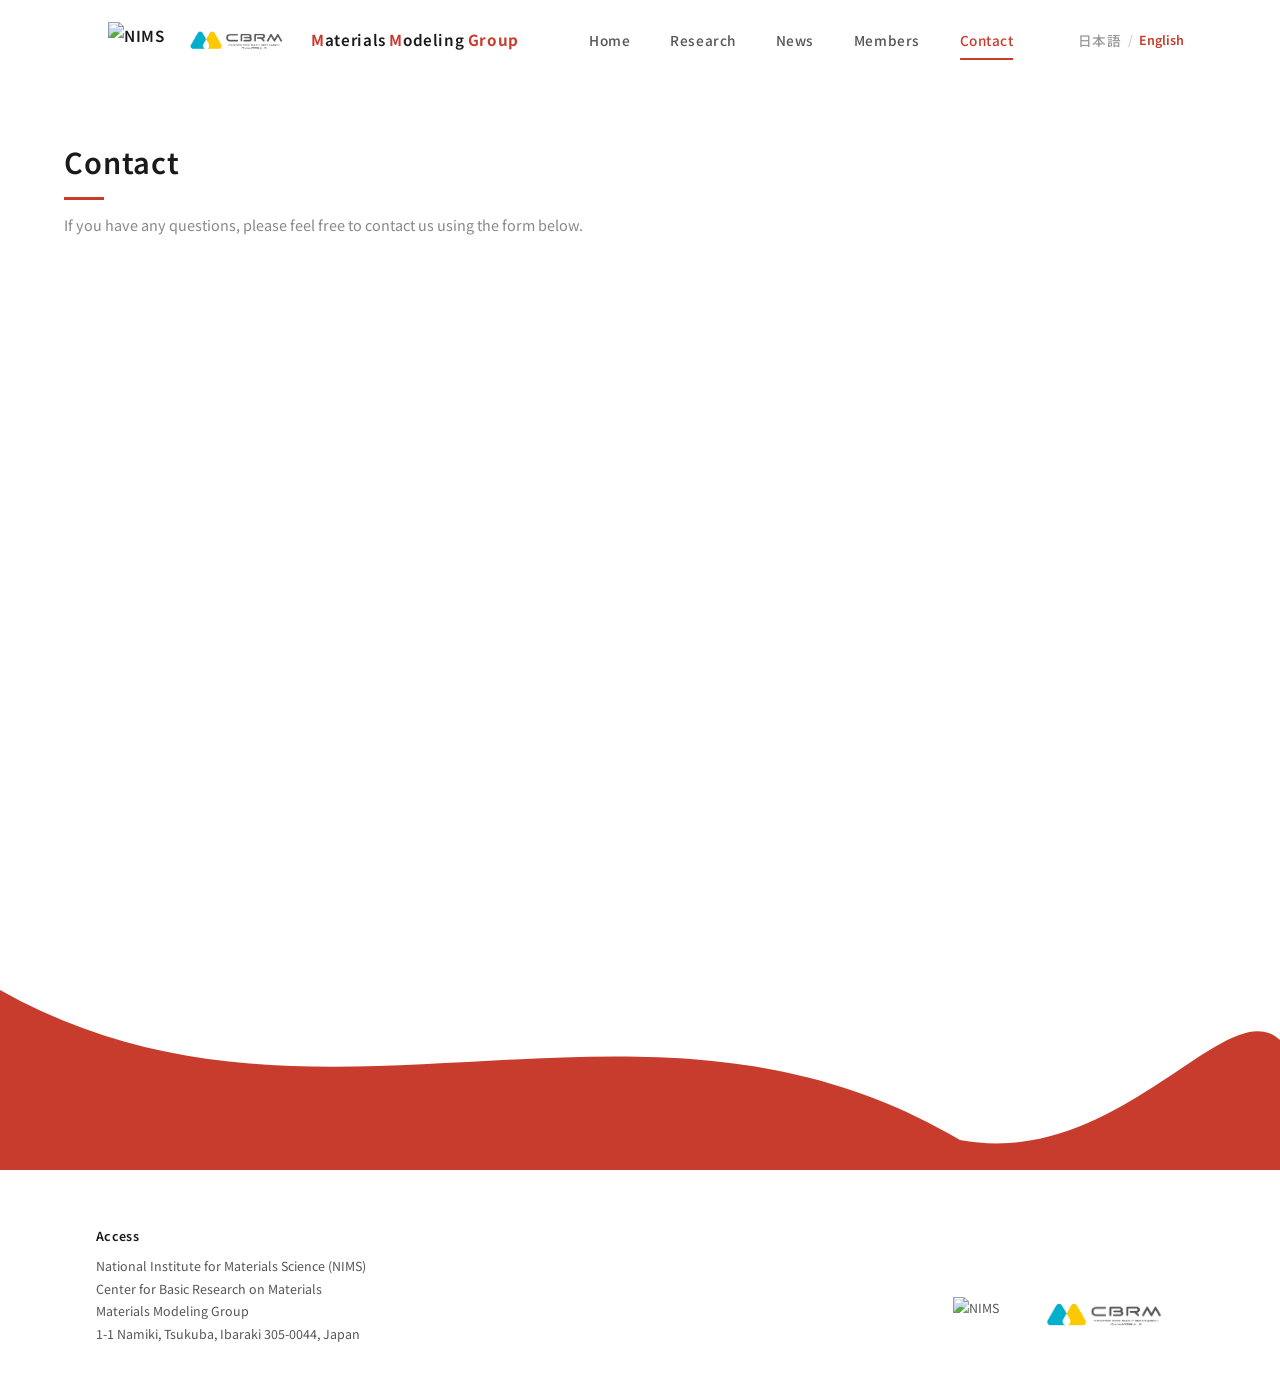
==== commit 7e388c91: "スマホ縦版ナビバーのグループ名を省略表示（Group → Gr.） 480px以下でMaterials Modeling GroupをMaterials Modeling Gr.に 省略し、ナビバーを" ====
--- a/contact-en.html
+++ b/contact-en.html
@@ -14,7 +14,7 @@
           <img src="images/logo_nims_ja_en.png" alt="NIMS">
           <img src="images/cbrm_logo_yoko.png" alt="CBRM">
         </div>
-        <span class="navbar-brand-text"><span>M</span>aterials <span>M</span>odeling <span>G</span>roup</span>
+        <span class="navbar-brand-text"><span>M</span>aterials <span>M</span>odeling <span>G</span><span class="group-full">roup</span><span class="group-short">r.</span></span>
       </a>
       <nav class="nav-links">
         <a href="index-en.html">Home</a>
--- a/css/style.css
+++ b/css/style.css
@@ -123,6 +123,10 @@
   font-weight: 700;
 }
 
+.group-short {
+  display: none;
+}
+
 .nav-links {
   display: flex;
   align-items: center;
@@ -1990,6 +1994,14 @@
     line-height: 1.2;
   }
 
+  .group-full {
+    display: none;
+  }
+
+  .group-short {
+    display: inline;
+  }
+
   .hamburger {
     display: flex;
   }
